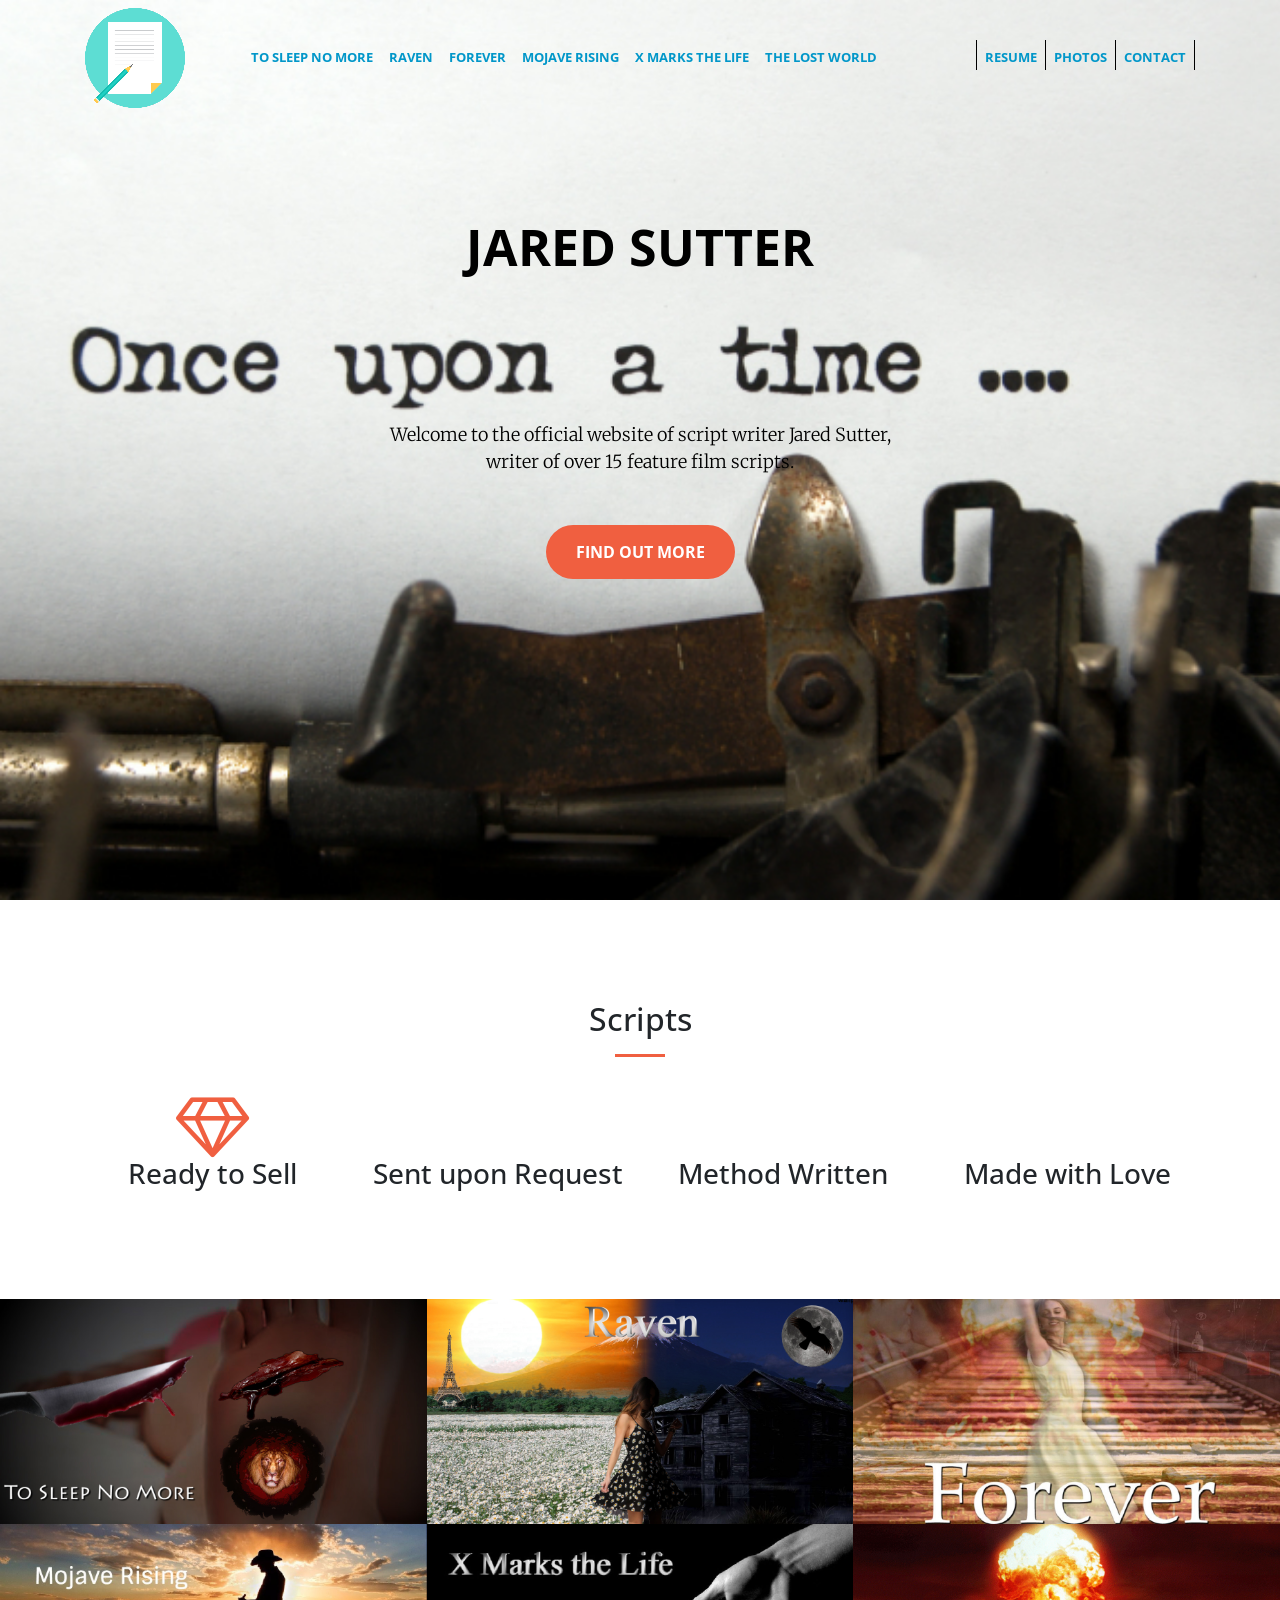
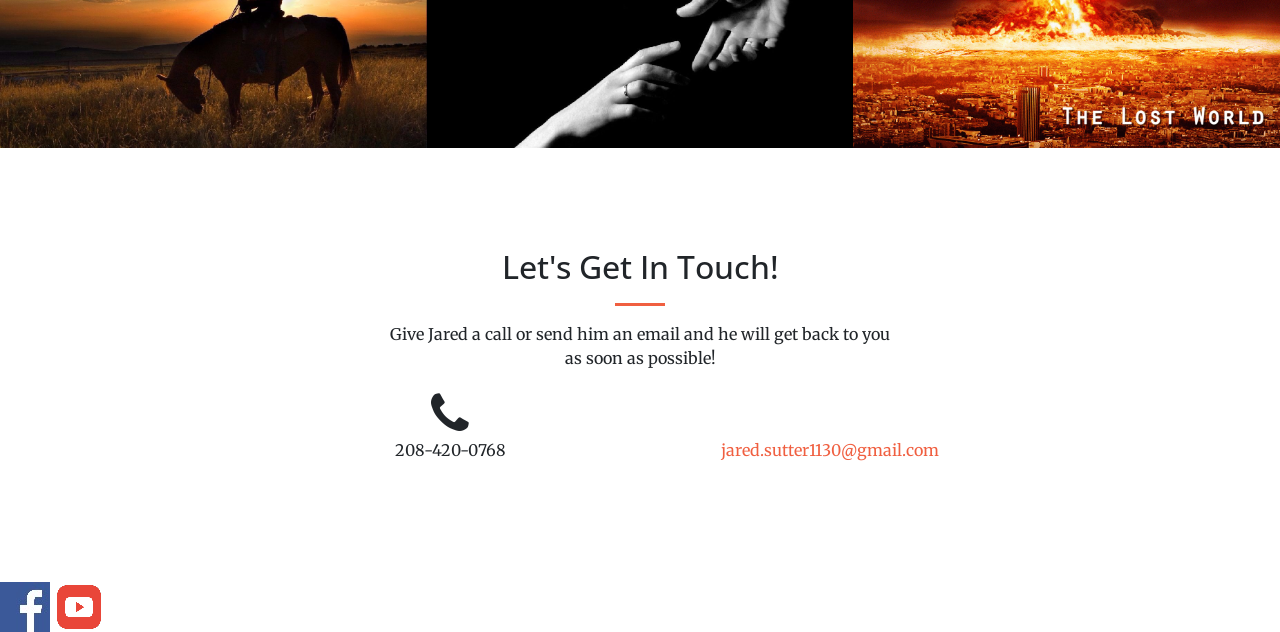
==== index.html @ 4d509d84 "icon icon added" ====
<!DOCTYPE html>
<html lang="en">

  <head>

    <meta charset="utf-8">
    <meta name="viewport" content="width=device-width, initial-scale=1, shrink-to-fit=no">
    <meta name="description" content="">
    <meta name="author" content="">

    <title>Jared Sutter - Script Writer</title>
    <link rel='shortcut icon' type='image/x-icon' href='/favicon.ico' />

    <!-- Bootstrap core CSS -->
    <link href="vendor/bootstrap/css/bootstrap.min.css" rel="stylesheet">

    <!-- Custom fonts for this template -->
    <link href="vendor/font-awesome/css/font-awesome.min.css" rel="stylesheet" type="text/css">
    <link href='https://fonts.googleapis.com/css?family=Open+Sans:300italic,400italic,600italic,700italic,800italic,400,300,600,700,800' rel='stylesheet' type='text/css'>
    <link href='https://fonts.googleapis.com/css?family=Merriweather:400,300,300italic,400italic,700,700italic,900,900italic' rel='stylesheet' type='text/css'>

    <!-- Plugin CSS -->
    <link href="vendor/magnific-popup/magnific-popup.css" rel="stylesheet">

    <!-- Custom styles for this template -->
    <link href="css/creative.css" rel="stylesheet">

  </head>

  <body id="page-top">

    <!-- Navigation -->
    <nav class="navbar navbar-expand-lg navbar-light fixed-top" id="mainNav">
      <div class="container">
        <a href="index.html"><img src="201585.png"/></a>
        <button class="navbar-toggler navbar-toggler-right" type="button" data-toggle="collapse" data-target="#navbarResponsive" aria-controls="navbarResponsive" aria-expanded="false" aria-label="Toggle navigation">
          <span class="navbar-toggler-icon"></span>
        </button>
        <div class="collapse navbar-collapse" id="navbarResponsive">
          <ul class="navbar-nav ml-auto">
            <li class="nav-item">
              <a class="nav-link js-scroll-trigger" href="To_Sleep_No_More.html" style="color: #0297C9">To Sleep No More</a></li>
            </li>
            <li class="nav-item">
              <a class="nav-link js-scroll-trigger" href="Raven.html" style="color: #0297C9">Raven</a></li>
            </li>
            <li class="nav-item">
              <a class="nav-link js-scroll-trigger" href="Forever.html" style="color: #0297C9">Forever</a></li>
            </li>
            <li class="nav-item">
              <a class="nav-link js-scroll-trigger"href="Mojave_Rising.html" style="color: #0297C9">Mojave Rising</a></li>
            </li>
            <li class="nav-item">
              <a class="nav-link js-scroll-trigger" href="X_Marks_the_Life.html" style="color: #0297C9">X Marks the Life</a></li>
            </li>
            <li class="nav-item">
              <a class="nav-link js-scroll-trigger" href="The_Lost_World.html" style="color: #0297C9">The Lost World&emsp;&emsp;&emsp;&emsp;&emsp;&emsp;&emsp;</a></li>
            </li>
            <div style="border-left:1px solid #000;height:30px"></div>
            <li class="nav-item">
              <a class="nav-link js-scroll-trigger" target=blank href="JaredSutterResume.pdf" style="color: #0297C9">Resume</a></li>
            </li>
            <div style="border-left:1px solid #000; height:30px;"></div>
            <li class="nav-item">
              <a class="nav-link js-scroll-trigger" href="#portfolio" style="color: #0297C9">Photos</a></li>
            </li>
            <div style="border-left:1px solid #000; height:30px;"></div>
            <li class="nav-item">
            <a class="nav-link js-scroll-trigger" href="#contact" style="color: #0297C9">Contact</a>
            </li>
            <div style="border-left:1px solid #000; height:30px;"></div>
          </ul>
        </div>
      </div>
    </nav>

    <header class="masthead">
      <div class="header-content">
        <div class="header-content-inner">
          </br>
          </br>
          </br>
          </br>
          <h1 id="homeHeading" style="margin-top: -200px; color: #000000">Jared Sutter</h1>
          </br>
          </br>
          </br>
          </br>
          </br>
          </br>
          <p style="color: #000000">Welcome to the official website of script writer Jared Sutter, </br> writer of over 15 feature film scripts.</p>
          <a class="btn btn-primary btn-xl js-scroll-trigger" href="#services">Find Out More</a>
        </div>
      </div>
    </header>

    <section id="services">
      <div class="container">
        <div class="row">
          <div class="col-lg-12 text-center">
            <h2 class="section-heading">Scripts</h2>
            <hr class="primary">
          </div>
        </div>
      </div>
      <div class="container">
        <div class="row">
          <div class="col-lg-3 col-md-6 text-center">
            <div class="service-box">
              <i class="fa fa-4x fa-diamond text-primary sr-icons"></i>
              <h3>Ready to Sell</h3>
            </div>
          </div>
          <div class="col-lg-3 col-md-6 text-center">
            <div class="service-box">
              <i class="fa fa-4x fa-paper-plane text-primary sr-icons"></i>
              <h3>Sent upon Request</h3>
            </div>
          </div>
          <div class="col-lg-3 col-md-6 text-center">
            <div class="service-box">
              <i class="fa fa-4x fa-newspaper-o text-primary sr-icons"></i>
              <h3>Method Written</h3>
            </div>
          </div>
          <div class="col-lg-3 col-md-6 text-center">
            <div class="service-box">
              <i class="fa fa-4x fa-heart text-primary sr-icons"></i>
              <h3>Made with Love</h3>
            </div>
          </div>
        </div>
      </div>
    </section>

    <section class="p-0" id="portfolio">
      <div class="container-fluid">
        <div class="row no-gutter popup-gallery">
          <div class="col-lg-4 col-sm-6">
            <a class="portfolio-box" href="To_Sleep_No_More.html">
              <img class="img-fluid" src="ToSleepNoMore.jpg" alt="">
              <div class="portfolio-box-caption">
                <div class="portfolio-box-caption-content">
                  <div class="project-category text-faded">
                    Thriller
                  </div>
                  <div class="project-name">
                    To Sleep No More
                  </div>
                </div>
              </div>
            </a>
          </div>
          <div class="col-lg-4 col-sm-6">
            <a class="portfolio-box" href="Raven.html">
              <img class="img-fluid" src="Raven.JPG" alt="">
              <div class="portfolio-box-caption">
                <div class="portfolio-box-caption-content">
                  <div class="project-category text-faded">
                    Thiller/Science Fiction
                  </div>
                  <div class="project-name">
                    Raven
                  </div>
                </div>
              </div>
            </a>
          </div>
          <div class="col-lg-4 col-sm-6">
            <a class="portfolio-box" href="forever.html">
              <img class="img-fluid" src="Attachment-1.jpeg" alt="">
              <div class="portfolio-box-caption">
                <div class="portfolio-box-caption-content">
                  <div class="project-category text-faded">
                    Science Fioction/Romance
                  </div>
                  <div class="project-name">
                    Forever
                  </div>
                </div>
              </div>
            </a>
          </div>
          <div class="col-lg-4 col-sm-6">
            <a class="portfolio-box" href="Mojave_Rising.html">
              <img class="img-fluid" src="IMG_0982.jpg" alt="">
              <div class="portfolio-box-caption">
                <div class="portfolio-box-caption-content">
                  <div class="project-category text-faded">
                    Western/Romance
                  </div>
                  <div class="project-name">
                    Mojave Rising
                  </div>
                </div>
              </div>
            </a>
          </div>
          <div class="col-lg-4 col-sm-6">
            <a class="portfolio-box" href="X_Marks_the_Life.html">
              <img class="img-fluid" src="IMG_0984.JPG" alt="">
              <div class="portfolio-box-caption">
                <div class="portfolio-box-caption-content">
                  <div class="project-category text-faded">
                    Drama/Romance
                  </div>
                  <div class="project-name">
                    X Marks the Life
                  </div>
                </div>
              </div>
            </a>
          </div>
          <div class="col-lg-4 col-sm-6">
            <a class="portfolio-box" href="The_Lost_World.html">
              <img class="img-fluid" src="IMG_0102.JPG" alt="">
              <div class="portfolio-box-caption">
                <div class="portfolio-box-caption-content">
                  <div class="project-category text-faded">
                    Science Fiction/Action and Adventure
                  </div>
                  <div class="project-name">
                    The Lost World
                  </div>
                </div>
              </div>
            </a>
          </div>
        </div>
      </div>
    </section>

    <section id="contact">
      <div class="container">
        <div class="row">
          <div class="col-lg-8 mx-auto text-center">
            <h2 class="section-heading">Let's Get In Touch!</h2>
            <hr class="primary">
            <p>Give Jared a call or send him an email and he will get back to you </br> as soon as possible!</p>
          </div>
        </div>
        <div class="row">
          <div class="col-lg-4 ml-auto text-center">
            <i class="fa fa-phone fa-3x sr-contact"></i>
            <p>208-420-0768</p>
          </div>
          <div class="col-lg-4 mr-auto text-center">
            <i class="fa fa-envelope-o fa-3x sr-contact"></i>
            <p>
              <a href="mailto:jared.sutter1130@gmail.com">jared.sutter1130@gmail.com</a>
            </p>
          </div>
        </div>
      </div>
    </section>
    <a href="https://www.facebook.com/jaredsutteractor/" target="blank"><img src="Facebook_f_logo_2013.jpg" class="centerTable" style="size:10px"/></a>
    <a href="https://www.youtube.com/channel/UCM92byAyjQDzPuKeyfoYPGQ" target="blank"><img src="Flurry_YouTube_Alt.png" class="centerTable" style="size:10px"/></a>
    <!-- Bootstrap core JavaScript -->
    <script src="vendor/jquery/jquery.min.js"></script>
    <script src="vendor/bootstrap/js/bootstrap.bundle.min.js"></script>

    <!-- Plugin JavaScript -->
    <script src="vendor/jquery-easing/jquery.easing.min.js"></script>
    <script src="vendor/scrollreveal/scrollreveal.min.js"></script>

    <!-- Custom scripts for this template -->
    <script src="js/creative.min.js"></script>

  </body>

</html>
---- css/creative.css ----
/*!
 * Start Bootstrap - Createive v4.0.0-beta.2 (https://startbootstrap.com/template-overviews/creative)
 * Copyright 2013-2017 Start Bootstrap
 * Licensed under MIT (https://github.com/BlackrockDigital/startbootstrap-creative/blob/master/LICENSE)
 */
body,
html {
  width: 100%;
  height: 100%; }

body {
  font-family: 'Merriweather', 'Helvetica Neue', Arial, sans-serif; }

hr {
  max-width: 50px;
  border-width: 3px;
  border-color: #F05F40; }

hr.light {
  border-color: white; }

a {
  color: #F05F40;
  -webkit-transition: all 0.2s;
  -moz-transition: all 0.2s;
  transition: all 0.2s; }
  a:focus, a:hover {
    color: #f05f40; }

h1,
h2,
h3,
h4,
h5,
h6 {
  font-family: 'Open Sans', 'Helvetica Neue', Arial, sans-serif; }

p {
  font-size: 16px;
  line-height: 1.5;
  margin-bottom: 20px; }

.bg-primary {
  background-color: #F05F40 !important; }

.bg-dark {
  color: white;
  background-color: #222222 !important; }

.text-faded {
  color: rgba(255, 255, 255, 0.7); }

section {
  padding: 100px 0; }

.section-heading {
  margin-top: 0; }

::-moz-selection {
  color: white;
  background: #222222;
  text-shadow: none; }

::selection {
  color: white;
  background: #222222;
  text-shadow: none; }

img::selection {
  color: white;
  background: transparent; }

img::-moz-selection {
  color: white;
  background: transparent; }

body {
  -webkit-tap-highlight-color: #222222; }

#mainNav {
  border-color: rgba(34, 34, 34, 0.05);
  background-color: white;
  font-family: 'Open Sans', 'Helvetica Neue', Arial, sans-serif;
  -webkit-transition: all 0.2s;
  -moz-transition: all 0.2s;
  transition: all 0.2s; }
  #mainNav .navbar-brand {
    font-weight: 700;
    text-transform: uppercase;
    color: #F05F40;
    font-family: 'Open Sans', 'Helvetica Neue', Arial, sans-serif; }
    #mainNav .navbar-brand:focus, #mainNav .navbar-brand:hover {
      color: #f05f40; }
  #mainNav .navbar-toggle {
    font-size: 12px;
    font-weight: 700;
    text-transform: uppercase;
    color: #222222; }
  #mainNav .navbar-nav > li.nav-item > a.nav-link:focus,
  #mainNav .navbar-nav > li.nav-item > a.nav-link {
    font-size: 13px;
    font-weight: 700;
    text-transform: uppercase;
    color: #222222; }
    #mainNav .navbar-nav > li.nav-item > a.nav-link:focus:hover,
    #mainNav .navbar-nav > li.nav-item > a.nav-link:hover {
      color: #F05F40; }
    #mainNav .navbar-nav > li.nav-item > a.nav-link:focus.active,
    #mainNav .navbar-nav > li.nav-item > a.nav-link.active {
      color: #F05F40 !important;
      background-color: transparent; }
      #mainNav .navbar-nav > li.nav-item > a.nav-link:focus.active:hover,
      #mainNav .navbar-nav > li.nav-item > a.nav-link.active:hover {
        background-color: transparent; }
  @media (min-width: 992px) {
    #mainNav {
      border-color: rgba(255, 255, 255, 0.3);
      background-color: transparent; }
      #mainNav .navbar-brand {
        color: rgba(255, 255, 255, 0.7); }
        #mainNav .navbar-brand:focus, #mainNav .navbar-brand:hover {
          color: white; }
      #mainNav .navbar-nav > li.nav-item > a.nav-link,
      #mainNav .navbar-nav > li.nav-item > a.nav-link:focus {
        color: rgba(255, 255, 255, 0.7); }
        #mainNav .navbar-nav > li.nav-item > a.nav-link:hover,
        #mainNav .navbar-nav > li.nav-item > a.nav-link:focus:hover {
          color: white; }
      #mainNav.navbar-shrink {
        border-color: rgba(34, 34, 34, 0.05);
        background-color: white; }
        #mainNav.navbar-shrink .navbar-brand {
          font-size: 16px;
          color: #F05F40; }
          #mainNav.navbar-shrink .navbar-brand:focus, #mainNav.navbar-shrink .navbar-brand:hover {
            color: #f05f40; }
        #mainNav.navbar-shrink .navbar-nav > li.nav-item > a.nav-link,
        #mainNav.navbar-shrink .navbar-nav > li.nav-item > a.nav-link:focus {
          color: #222222; }
          #mainNav.navbar-shrink .navbar-nav > li.nav-item > a.nav-link:hover,
          #mainNav.navbar-shrink .navbar-nav > li.nav-item > a.nav-link:focus:hover {
            color: #F05F40; } }

header.masthead {
  position: relative;
  width: 100%;
  min-height: auto;
  text-align: center;
  color: white;
  background-image: url("../once.jpg");
  background-position: center !important;
  -webkit-background-size: cover;
  -moz-background-size: cover;
  -o-background-size: cover;
  background-size: cover; }
  header.masthead .header-content {
    position: relative;
    width: 100%;
    padding: 150px 15px 100px;
    text-align: center; }
    header.masthead .header-content .header-content-inner h1 {
      font-size: 30px;
      font-weight: 700;
      margin-top: 0;
      margin-bottom: 0;
      text-transform: uppercase; }
    header.masthead .header-content .header-content-inner hr {
      margin: 30px auto; }
    header.masthead .header-content .header-content-inner p {
      font-size: 16px;
      font-weight: 300;
      margin-bottom: 50px;
      color: rgba(255, 255, 255, 0.7); }
  @media (min-width: 768px) {
    header.masthead {
      height: 100%;
      min-height: 600px; }
      header.masthead .header-content {
        position: absolute;
        top: 50%;
        padding: 0 50px;
        -webkit-transform: translateY(-50%);
        -ms-transform: translateY(-50%);
        transform: translateY(-50%); }
        header.masthead .header-content .header-content-inner {
          max-width: 1000px;
          margin-right: auto;
          margin-left: auto; }
          header.masthead .header-content .header-content-inner h1 {
            font-size: 50px; }
          header.masthead .header-content .header-content-inner p {
            font-size: 18px;
            max-width: 80%;
            margin-right: auto;
            margin-left: auto; } }

.service-box {
  max-width: 400px;
  margin: 50px auto 0; }
  @media (min-width: 992px) {
    .service-box {
      margin: 20px auto 0; } }
  .service-box p {
    margin-bottom: 0; }

.portfolio-box {
  position: relative;
  display: block;
  max-width: 650px;
  margin: 0 auto; }
  .portfolio-box .portfolio-box-caption {
    position: absolute;
    bottom: 0;
    display: block;
    width: 100%;
    height: 100%;
    text-align: center;
    opacity: 0;
    color: white;
    background: rgba(240, 95, 64, 0.9);
    -webkit-transition: all 0.2s;
    -moz-transition: all 0.2s;
    transition: all 0.2s; }
    .portfolio-box .portfolio-box-caption .portfolio-box-caption-content {
      position: absolute;
      top: 50%;
      width: 100%;
      transform: translateY(-50%);
      text-align: center; }
      .portfolio-box .portfolio-box-caption .portfolio-box-caption-content .project-category,
      .portfolio-box .portfolio-box-caption .portfolio-box-caption-content .project-name {
        padding: 0 15px;
        font-family: 'Open Sans', 'Helvetica Neue', Arial, sans-serif; }
      .portfolio-box .portfolio-box-caption .portfolio-box-caption-content .project-category {
        font-size: 14px;
        font-weight: 600;
        text-transform: uppercase; }
      .portfolio-box .portfolio-box-caption .portfolio-box-caption-content .project-name {
        font-size: 18px; }
  .portfolio-box:hover .portfolio-box-caption {
    opacity: 1; }
  .portfolio-box:focus {
    outline: none; }
  @media (min-width: 768px) {
    .portfolio-box .portfolio-box-caption .portfolio-box-caption-content .project-category {
      font-size: 16px; }
    .portfolio-box .portfolio-box-caption .portfolio-box-caption-content .project-name {
      font-size: 22px; } }

.call-to-action {
  padding: 50px 0; }
  .call-to-action h2 {
    margin: 0 auto 20px; }

.text-primary {
  color: #F05F40 !important; }

.no-gutter > [class*='col-'] {
  padding-right: 0;
  padding-left: 0; }

.btn-default {
  color: #222222;
  border-color: white;
  background-color: white; }
  .btn-default.focus, .btn-default:focus {
    color: #222222;
    border-color: #bfbfbf;
    background-color: #e6e6e6; }
  .btn-default:hover {
    color: #222222;
    border-color: #e0e0e0;
    background-color: #e6e6e6; }
  .btn-default.active, .btn-default:active,
  .open > .btn-default.dropdown-toggle {
    color: #222222;
    border-color: #e0e0e0;
    background-color: #e6e6e6; }
    .btn-default.active.focus, .btn-default.active:focus, .btn-default.active:hover, .btn-default:active.focus, .btn-default:active:focus, .btn-default:active:hover,
    .open > .btn-default.dropdown-toggle.focus,
    .open > .btn-default.dropdown-toggle:focus,
    .open > .btn-default.dropdown-toggle:hover {
      color: #222222;
      border-color: #bfbfbf;
      background-color: #d4d4d4; }
  .btn-default.active, .btn-default:active,
  .open > .btn-default.dropdown-toggle {
    background-image: none; }
  .btn-default.disabled.focus, .btn-default.disabled:focus, .btn-default.disabled:hover, .btn-default[disabled].focus, .btn-default[disabled]:focus, .btn-default[disabled]:hover,
  fieldset[disabled] .btn-default.focus,
  fieldset[disabled] .btn-default:focus,
  fieldset[disabled] .btn-default:hover {
    border-color: white;
    background-color: white; }
  .btn-default .badge {
    color: white;
    background-color: #222222; }

.btn-primary {
  color: white;
  border-color: #F05F40;
  background-color: #F05F40; }
  .btn-primary.focus, .btn-primary:focus {
    color: white;
    border-color: #a4270d;
    background-color: #eb3812; }
  .btn-primary:hover {
    color: white;
    border-color: #e13612;
    background-color: #eb3812; }
  .btn-primary.active, .btn-primary:active,
  .open > .btn-primary.dropdown-toggle {
    color: white;
    border-color: #e13612;
    background-color: #eb3812; }
    .btn-primary.active.focus, .btn-primary.active:focus, .btn-primary.active:hover, .btn-primary:active.focus, .btn-primary:active:focus, .btn-primary:active:hover,
    .open > .btn-primary.dropdown-toggle.focus,
    .open > .btn-primary.dropdown-toggle:focus,
    .open > .btn-primary.dropdown-toggle:hover {
      color: white;
      border-color: #a4270d;
      background-color: #c93110; }
  .btn-primary.active, .btn-primary:active,
  .open > .btn-primary.dropdown-toggle {
    background-image: none; }
  .btn-primary.disabled.focus, .btn-primary.disabled:focus, .btn-primary.disabled:hover, .btn-primary[disabled].focus, .btn-primary[disabled]:focus, .btn-primary[disabled]:hover,
  fieldset[disabled] .btn-primary.focus,
  fieldset[disabled] .btn-primary:focus,
  fieldset[disabled] .btn-primary:hover {
    border-color: #F05F40;
    background-color: #F05F40; }
  .btn-primary .badge {
    color: #F05F40;
    background-color: white; }

.btn {
  font-weight: 700;
  text-transform: uppercase;
  border: none;
  border-radius: 300px;
  font-family: 'Open Sans', 'Helvetica Neue', Arial, sans-serif; }

.btn-xl {
  padding: 15px 30px; }
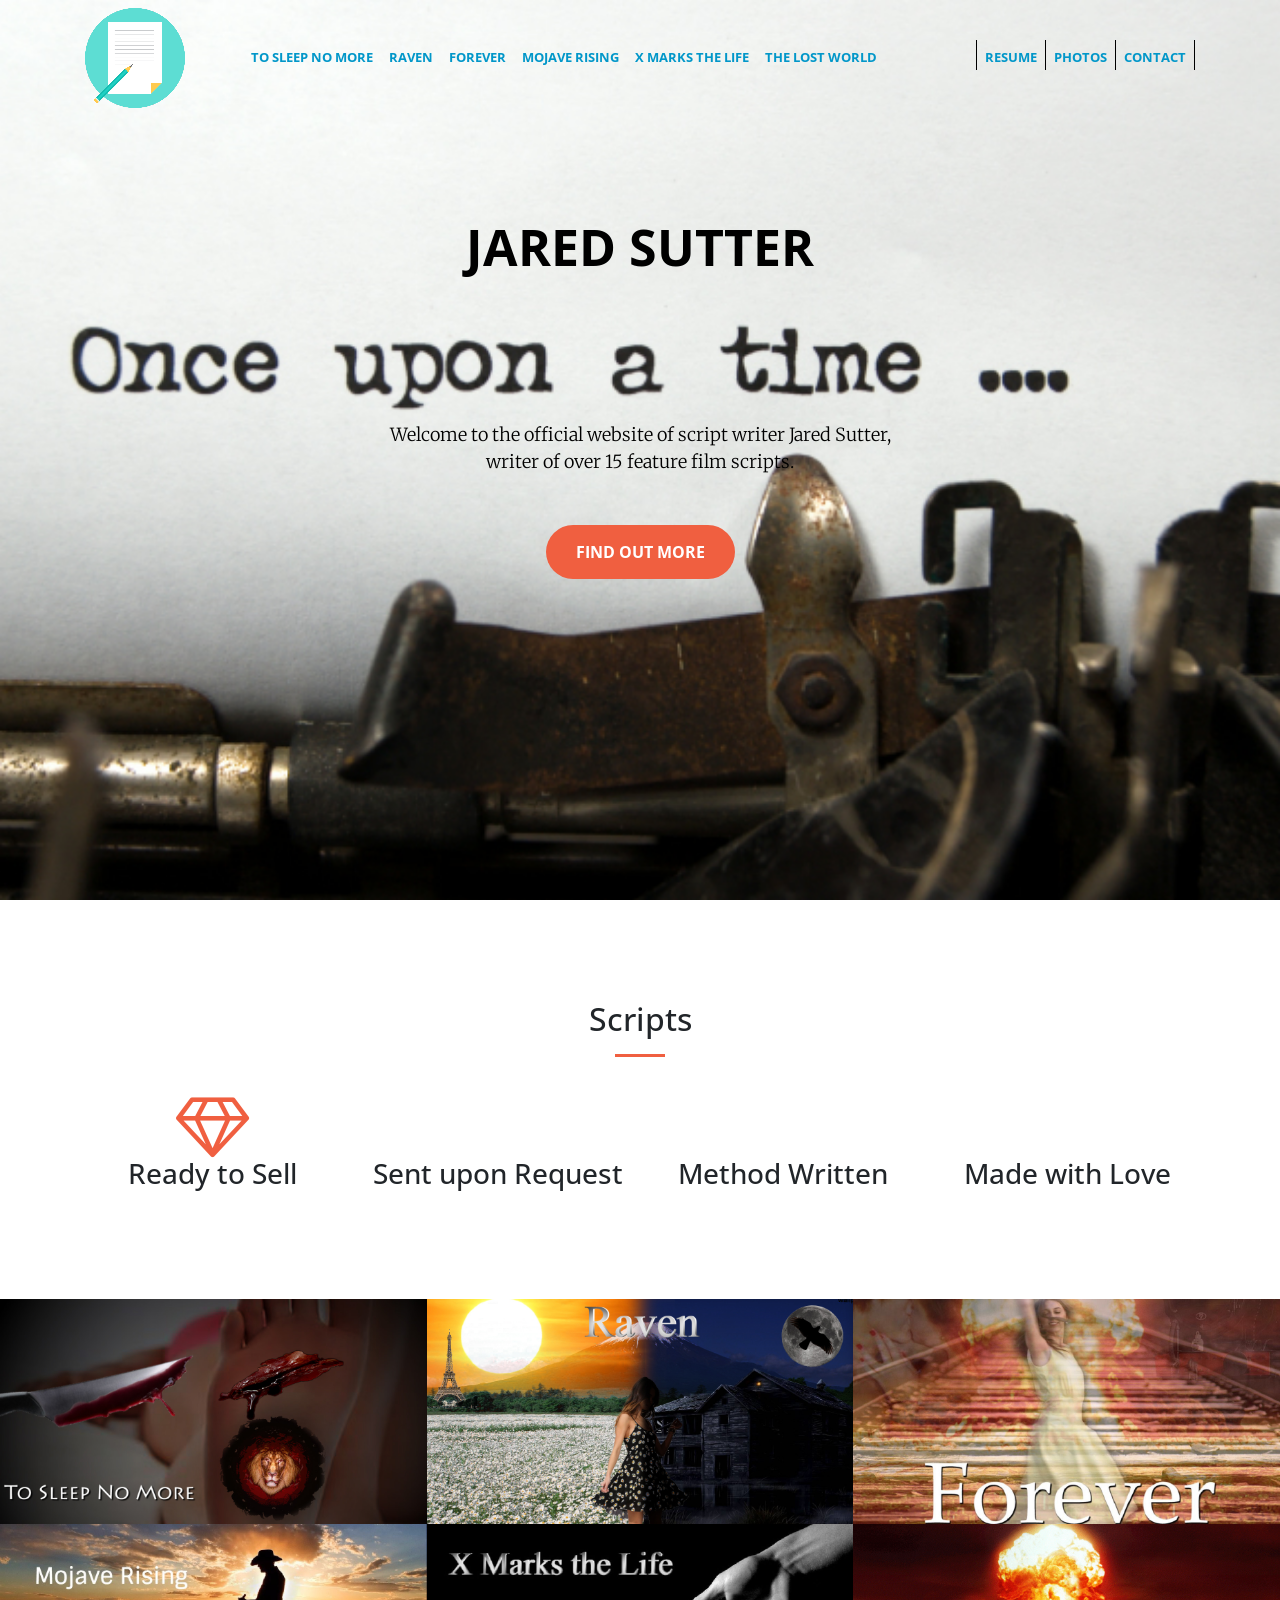
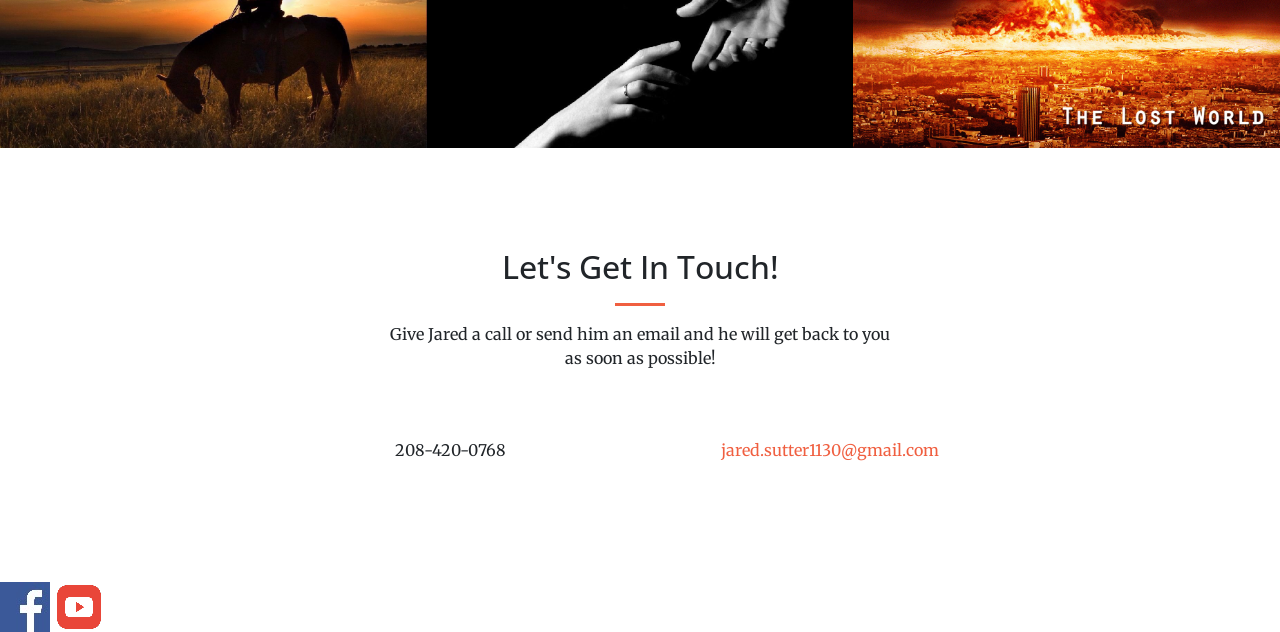
==== commit 12a59c54: "favicon" ====
--- a/index.html
+++ b/index.html
@@ -9,7 +9,6 @@
     <meta name="author" content="">
 
     <title>Jared Sutter - Script Writer</title>
-    <link rel='shortcut icon' type='image/x-icon' href='/favicon.ico' />
 
     <!-- Bootstrap core CSS -->
     <link href="vendor/bootstrap/css/bootstrap.min.css" rel="stylesheet">
@@ -23,6 +22,7 @@
     <link href="vendor/magnific-popup/magnific-popup.css" rel="stylesheet">
 
     <!-- Custom styles for this template -->
+    <link rel="icon" href="favicon.ico">
     <link href="css/creative.css" rel="stylesheet">
 
   </head>
@@ -167,7 +167,7 @@
             </a>
           </div>
           <div class="col-lg-4 col-sm-6">
-            <a class="portfolio-box" href="forever.html">
+            <a class="portfolio-box" href="Forever.html">
               <img class="img-fluid" src="Attachment-1.jpeg" alt="">
               <div class="portfolio-box-caption">
                 <div class="portfolio-box-caption-content">
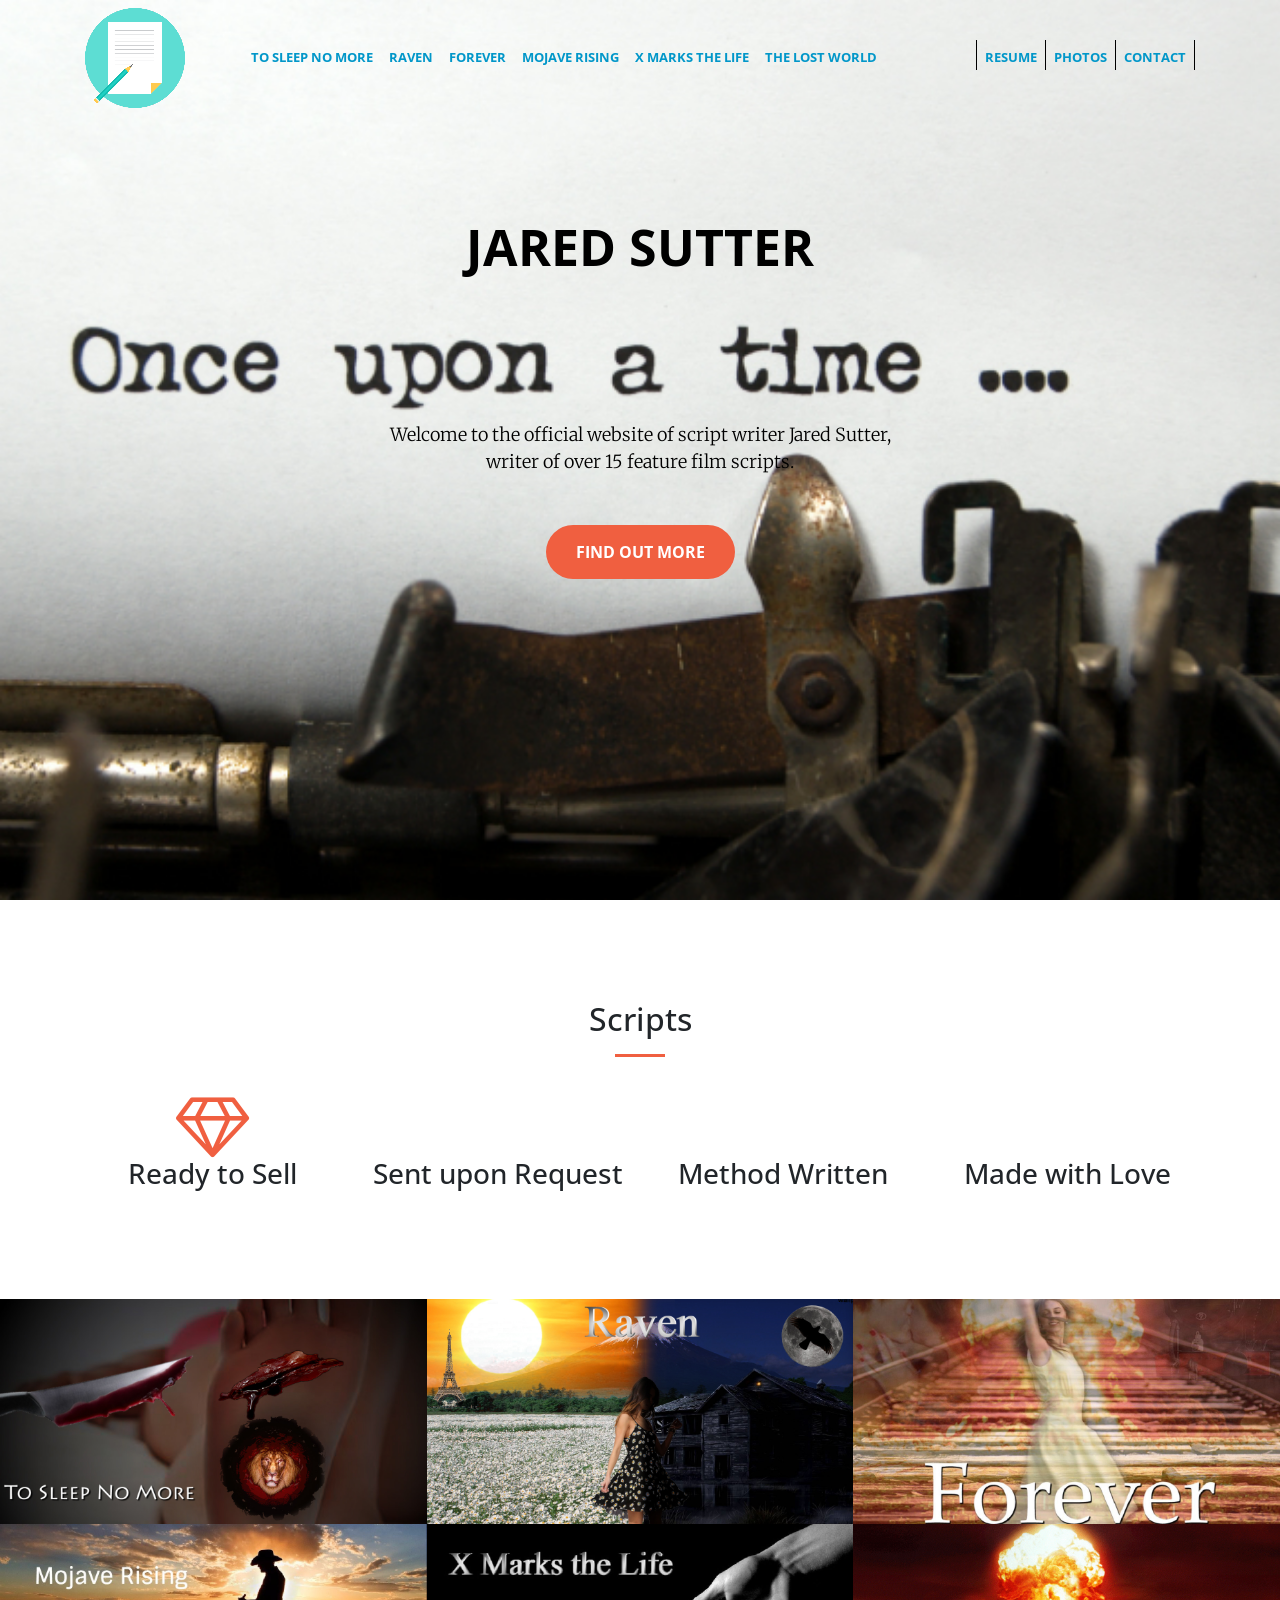
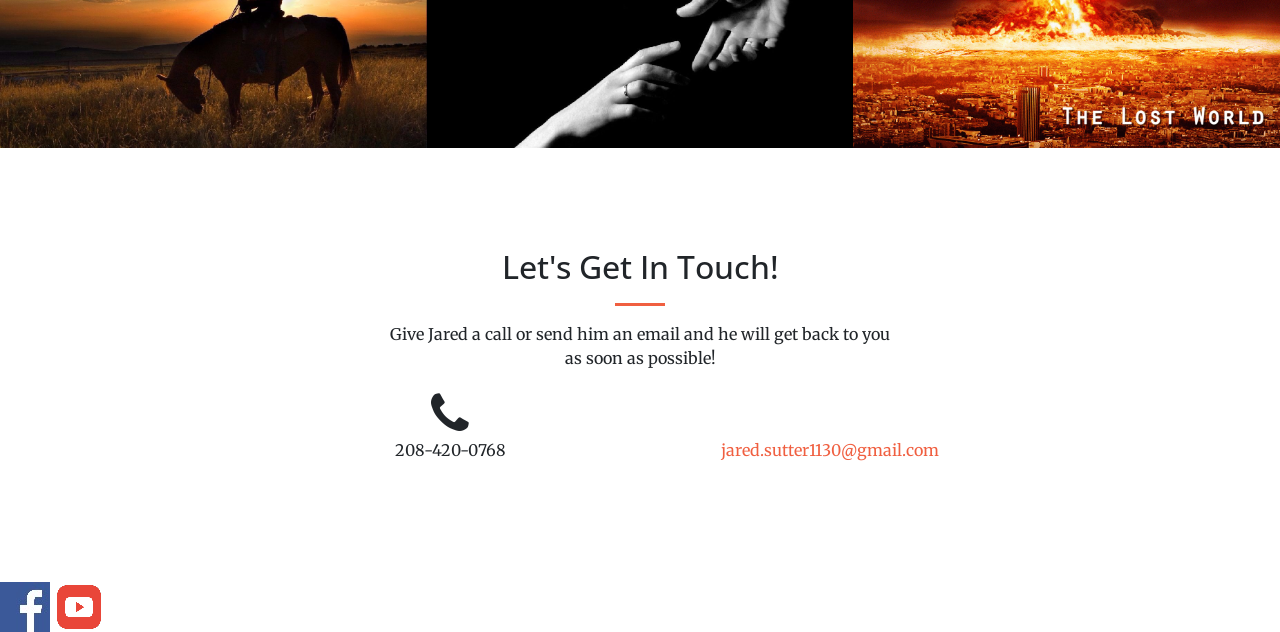
==== commit c6e109ad: "youtube" ====
--- a/index.html
+++ b/index.html
@@ -253,6 +253,46 @@
         </div>
       </div>
     </section>
+    <script>
+    var OAUTH2_CLIENT_ID = '708864717362-1aq7opqjp9brrc8kad1eetih38llp7j0.apps.googleusercontent.com';
+    var OAUTH2_SCOPES = [
+      'https://www.googleapis.com/auth/youtube'
+    ];
+    googleApiClientReady = function() {
+      gapi.auth.init(function() {
+        window.setTimeout(checkAuth, 1);
+      });
+    }
+    function checkAuth() {
+      gapi.auth.authorize({
+        client_id: "708864717362-1aq7opqjp9brrc8kad1eetih38llp7j0.apps.googleusercontent.com",
+        scope: OAUTH2_SCOPES,
+        immediate: true
+      }, handleAuthResult);
+    }
+
+    function handleAuthResult(authResult) {
+      if (authResult && !authResult.error) {
+        $('.pre-auth').hide();
+        $('.post-auth').show();
+        loadAPIClientInterfaces();
+      } else {
+        $('#login-link').click(function() {
+          gapi.auth.authorize({
+            client_id: "708864717362-1aq7opqjp9brrc8kad1eetih38llp7j0.apps.googleusercontent.com",
+            scope: OAUTH2_SCOPES,
+            immediate: false
+            }, handleAuthResult);
+        });
+      }
+    }
+    function loadAPIClientInterfaces() {
+      gapi.client.load('youtube', 'v3', function() {
+        handleAPILoaded();
+      });
+    }
+    auth.js
+    </script>
     <a href="https://www.facebook.com/jaredsutteractor/" target="blank"><img src="Facebook_f_logo_2013.jpg" class="centerTable" style="size:10px"/></a>
     <a href="https://www.youtube.com/channel/UCM92byAyjQDzPuKeyfoYPGQ" target="blank"><img src="Flurry_YouTube_Alt.png" class="centerTable" style="size:10px"/></a>
     <!-- Bootstrap core JavaScript -->
@@ -265,7 +305,5 @@
 
     <!-- Custom scripts for this template -->
     <script src="js/creative.min.js"></script>
-
   </body>
-
 </html>
